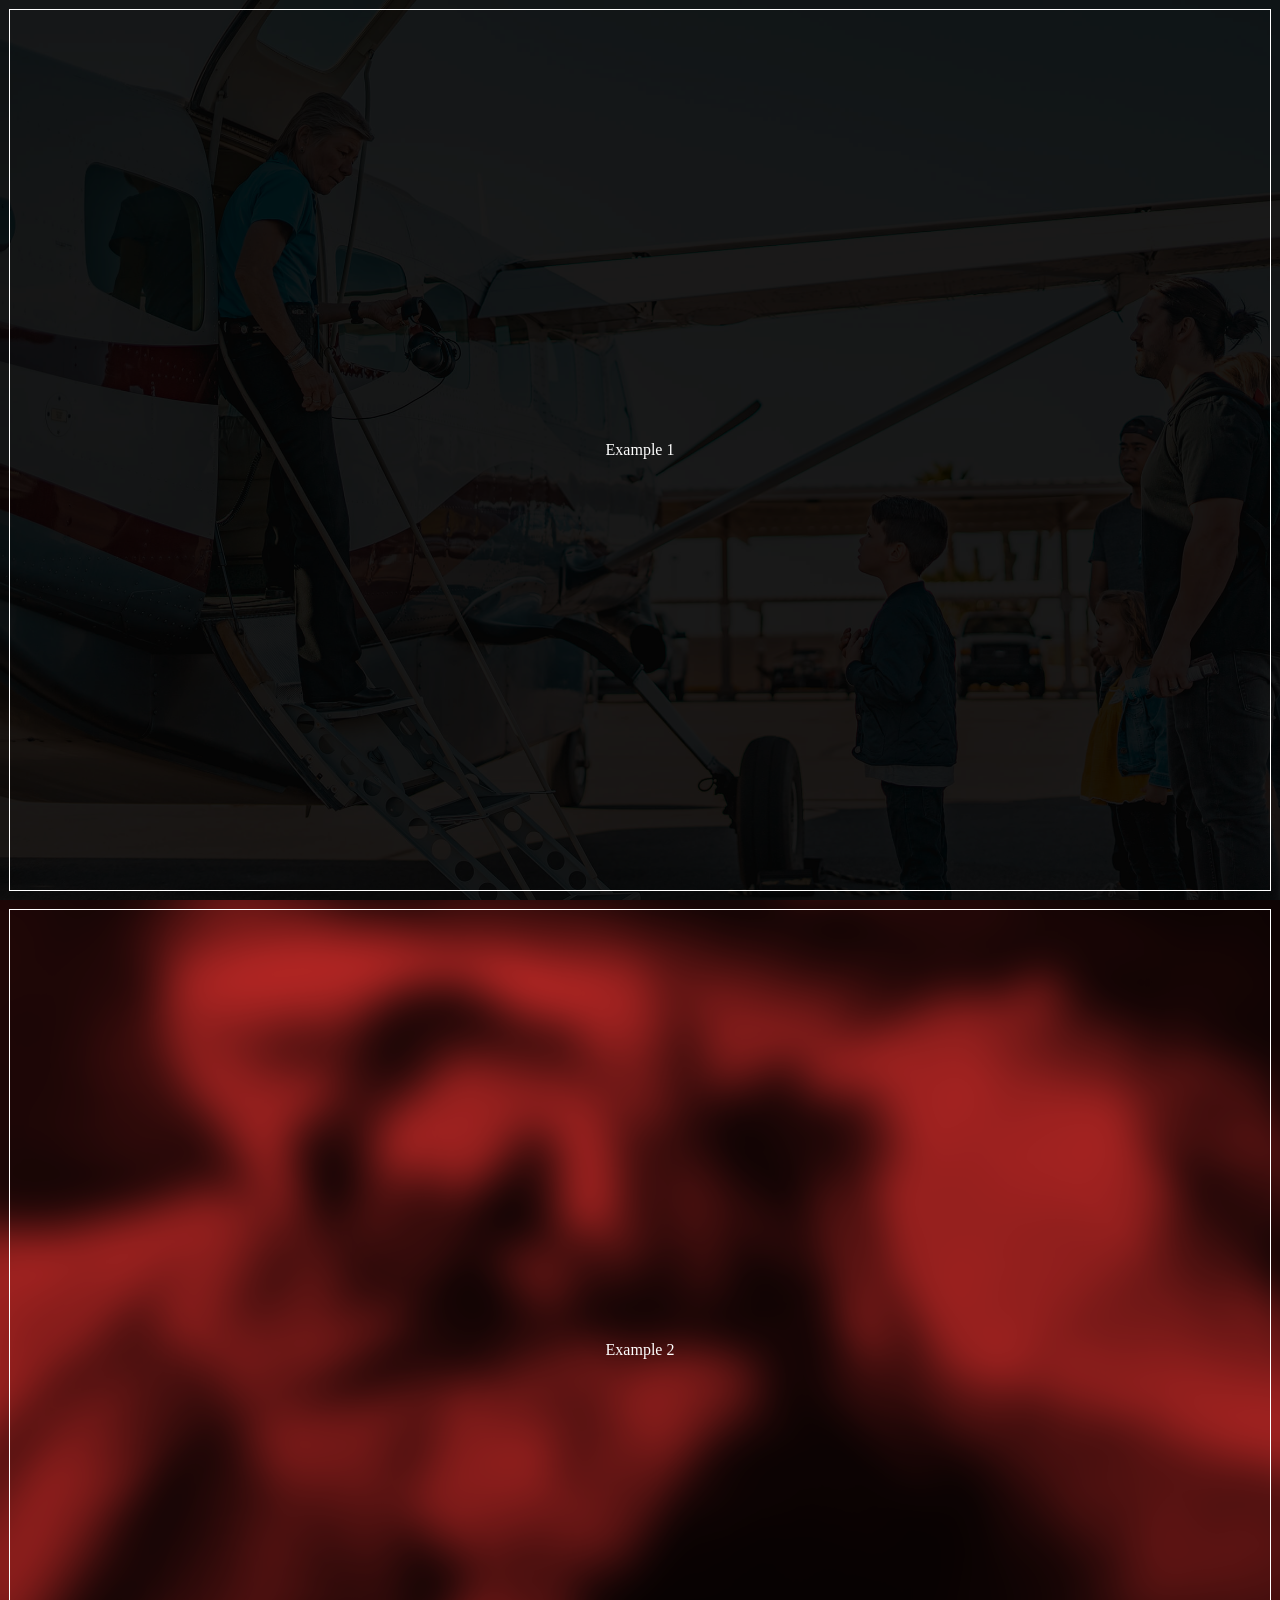
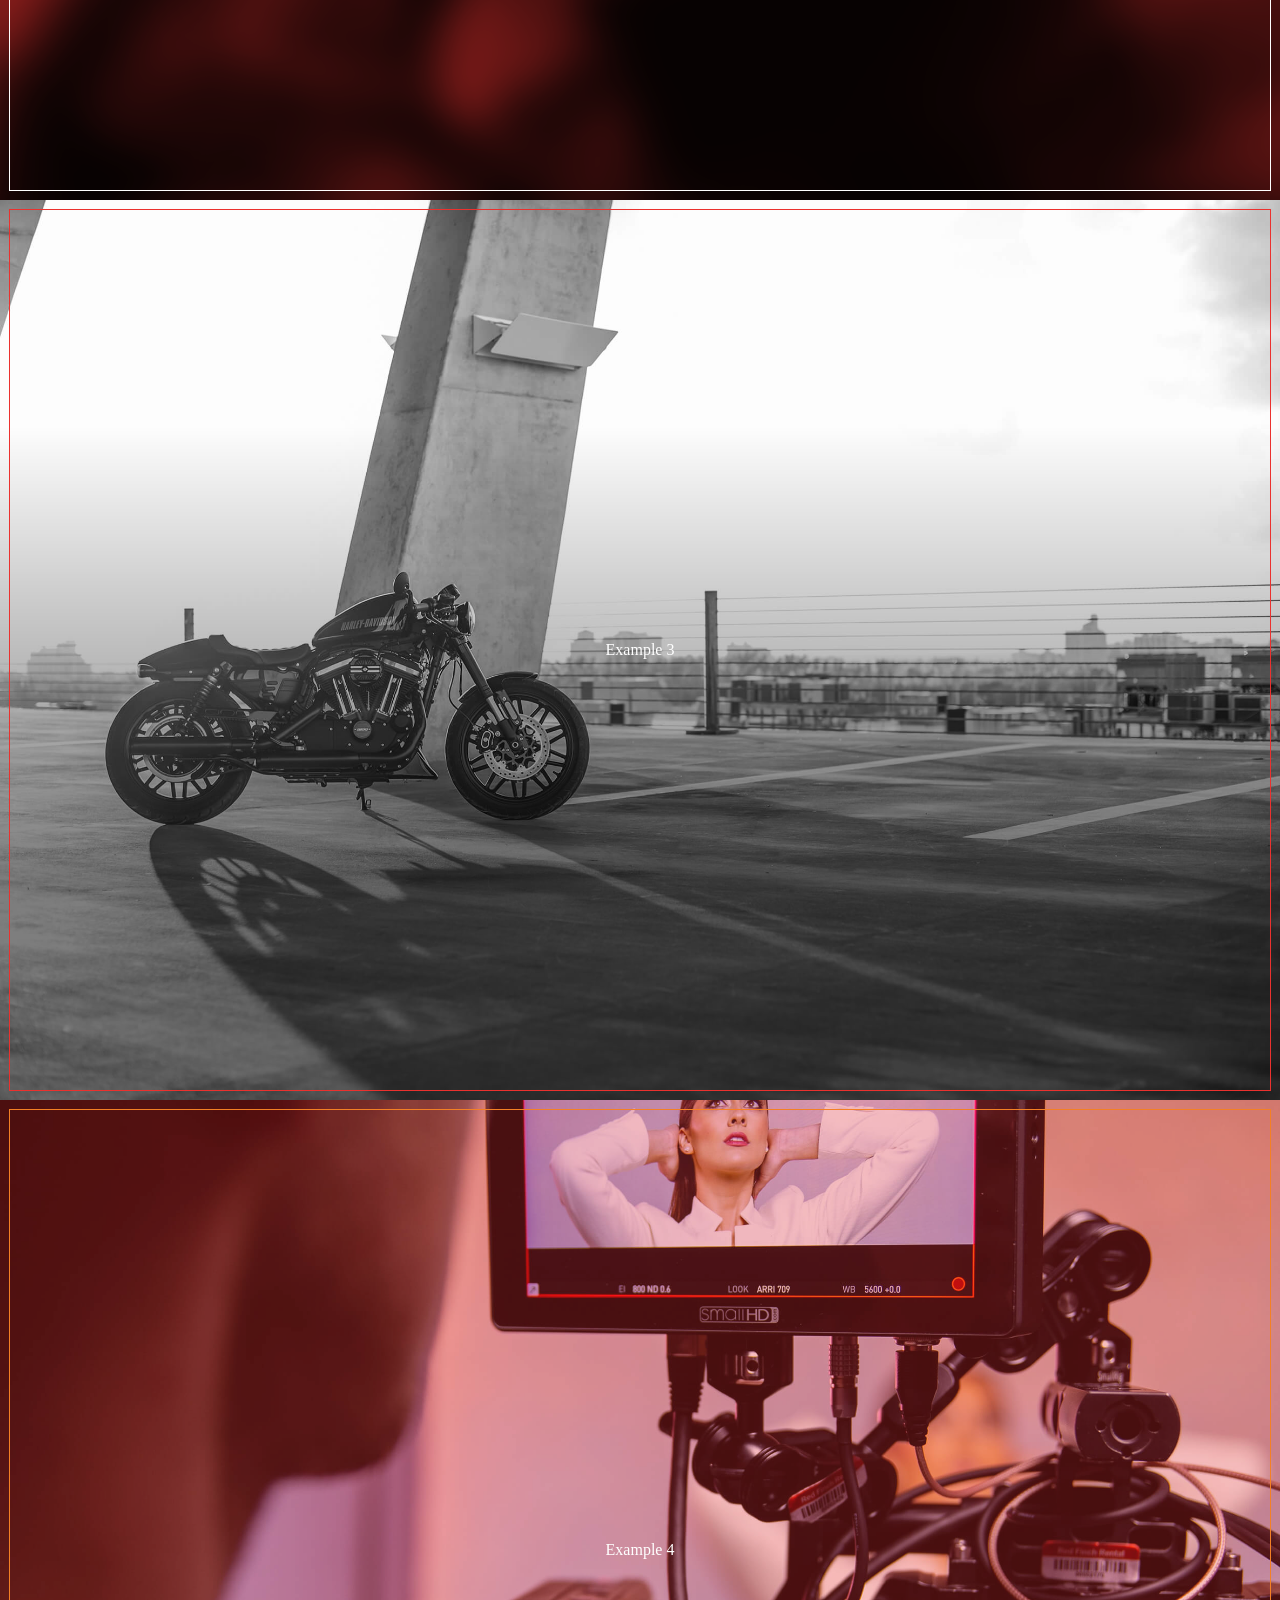
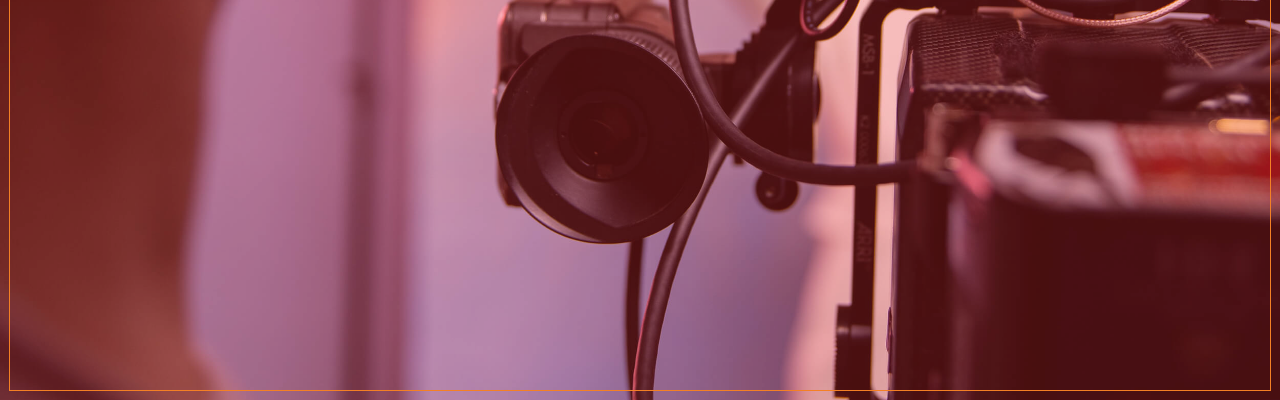
==== index.html @ 0d4daacf "added md readme and github pages defult html" ====
<!DOCTYPE html>

<head>
    <meta charset="utf-8">
    <meta http-equiv="X-UA-Compatible" content="IE=edge">
    <title>Responsive Retina Banner</title>
    <meta name="description" content="">
    <meta name="viewport" content="width=device-width, initial-scale=1">
    <link rel="stylesheet" href="tl-img-style.css">
    <link rel="stylesheet" href="filter-effects.css">
    <link rel="stylesheet" href="image-focus.css">
    <link rel="stylesheet" href="overlay.css">
    <link rel="stylesheet" href="border.css">
</head>

<body style="margin: 0;">
    <!--Example 1-->
    <div id="bg-container" class="img-focus-left-top brightness-10 inner-border border-white">
        <picture id="img-container">
            <img id="bg-img" src="westwind-air-service-HglMaEPrfi4-unsplash-web-1250@2X-72dpi.jpg">
        </picture>
        <div id="top-content">
            <p>Example 1</p>
        </div>
    </div>
    <!--Example 2-->
    <div id="bg-container" class="img-focus-center-center overlay-brand-color-1 overlay-opacity-100 grayscale-100 inner-border border-white overlay-blend-mode-maltiply blur-20">
        <picture id="img-container">
            <img id="bg-img" src="felipe-bustillo-mBhzTWgmepY-unsplash-web-1250@2X-72dpi.jpg">
        </picture>
        <div id="top-content">
            <p>Example 2</p>
        </div>
    </div>
    <!--Example 3-->
    <div id="bg-container" class="img-focus-bottom-left overlay-black overlay-opacity-50 grayscale-100 inner-border border-brand-color-1 overlay-gradiant-mask">
        <picture id="img-container">
            <img id="bg-img" src="harley-davidson-kSNQz1lTBPQ-unsplash-web-1250@2X-72dpi.jpg">
        </picture>
        <div id="top-content">
            <p>Example 3</p>
        </div>
    </div>
    <!--Example 4-->
    <div id="bg-container" class="img-focus-top-center overlay-brand-color-1 overlay-opacity-30 inner-border border-brand-color-2 ">
        <picture id="img-container">
            <img id="bg-img" src="josh-miller-nh2riqHLU1s-unsplash-web-1250@2X-72dpi.jpg">
        </picture>
        <div id="top-content">
            <p>Example 4</p>
        </div>
    </div>
</body>
</html
---- tl-img-style.css ----
/*Initalize Variables No Adjustments*/
:root {
  --banner-height: 100vh;
}

/*Positioning*/
#bg-container {
  position: relative;
  display: block;
  width: 100%;
  height: var(--banner-height);
  overflow: hidden;
}

#img-container {
  position: absolute;
  display: block;
  width: 100%;
  height: var(--banner-height);
}

#bg-img {
  position: absolute;
  background-size: cover;
  width: 100%;
  height: var(--banner-height);
  -o-object-fit: cover;
  object-fit: cover;
}

#top-content {
  position: absolute;
  display: -webkit-box;
  display: flex;
  -webkit-box-align: center;
  align-items: center;
  -webkit-box-pack: center;
  justify-content: center;
  height: var(--banner-height);
  width: 100%;
}

/*Defult Top Content Text Color*/
#top-content {
  color: #ffffff;
}
/*if screen overlay is black make top text white*/
.overlay-black #top-content {
  color: #ffffff;
}
/*if screen overlay is white make top text black*/
.overlay-white #top-content {
  color: #000000;
}
---- filter-effects.css ----
#bg-img {
  --blur: 0px;
  --contrast: 100%;
  --brightness: 100%;
  --dropshadow: 0px 0px 0px black;
  --grayscale: 0%;
  --hue-rotate: 0deg;
  --invert: 0%;
  --opacity: 100%;
  --saturate: 100%;
  --sepia: 0%;
}
/*Apply Defult Variables*/
#bg-img {
  filter: blur(var(--blur)) contrast(var(--contrast))
    brightness(var(--brightness)) drop-shadow(var(--dropshadow))
    grayscale(var(--grayscale)) hue-rotate(var(--hue-rotate))
    invert(var(--invert)) opacity(var(--opacity)) saturate(var(--saturate))
    sepia(var(--sepia));
}

/*Blur img*/
.blur-5 #bg-img {
  --blur: 05px;
  transform: scale(1.1);
}
.blur-10 #bg-img {
  --blur: 05px;
  transform: scale(1.1);
}
.blur-15 #bg-img {
  --blur: 15px;
  transform: scale(1.1);
}
.blur-20 #bg-img {
  --blur: 20px;
  transform: scale(1.1);
}
.blur-25 #bg-img {
  --blur: 05px;
  transform: scale(1.1);
}
.blur-30 #bg-img {
  --blur: 05px;
  transform: scale(1.1);
}
.blur-35 #bg-img {
  --blur: 05px;
  transform: scale(1.1);
}
.blur-40 #bg-img {
  --blur: 05px;
  transform: scale(1.1);
}
.blur-45 #bg-img {
  --blur: 05px;
  transform: scale(1.1);
}
.blur-50 #bg-img {
  --blur: 05px;
  transform: scale(1.1);
}

/*contrast*/
.contrast-100 {
  --contrast: 100%;
}
.contrast-90 {
  --contrast: 90%;
}
.contrast-80 {
  --contrast: 80%;
}
.contrast-70 {
  --contrast: 70%;
}
.contrast-60 {
  --contrast: 60%;
}
.contrast-50 {
  --contrast: 50%;
}
.contrast-40 {
  --contrast: 40%;
}
.contrast-30 {
  --contrast: 30%;
}
.contrast-20 {
  --contrast: 20%;
}
.contrast-10 {
  --contrast: 10%;
}
.contrast-0 {
  --contrast: 0%;
}

/*Brightness of img*/
.brightness-0 #bg-img {
  --brightness: 0%;
}
.brightness-10 #bg-img {
  --brightness: 10%;
}
.brightness-20 #bg-img {
  --brightness: 20%;
}
.brightness-30 #bg-img {
  --brightness: 30%;
}
.brightness-40 #bg-img {
  --brightness: 40%;
}
.brightness-50 #bg-img {
  --brightness: 50%;
}
.brightness-60 #bg-img {
  --brightness: 60%;
}
.brightness-70 #bg-img {
  --brightness: 70%;
}
.brightness-80 #bg-img {
  --brightness: 80%;
}
.brightness-90 #bg-img {
  --brightness: 90%;
}
.brightness-100 #bg-img {
  --brightness: 100%;
}

/*GrayScale img*/
.grayscale-10 #bg-img {
  --grayscale: 5%;
}
.grayscale-20 #bg-img {
  --grayscale: 20%;
}
.grayscale-30 #bg-img {
  --grayscale: 30%;
}
.grayscale-40 #bg-img {
  --grayscale: 40%;
}
.grayscale-50 #bg-img {
  --grayscale: 50%;
}
.grayscale-60 #bg-img {
  --grayscale: 60%;
}
.grayscale-70 #bg-img {
  --grayscale: 70%;
}
.grayscale-80 #bg-img {
  --grayscale: 80%;
}
.grayscale-90 #bg-img {
  --grayscale: 90%;
}
.grayscale-100 #bg-img {
  --grayscale: 100%;
}

/*Drop Shadow*/
.drop-shadow-color-black {

}
.drop-shadow-color-white {
    
}
.drop-shadow-brand-color {
    #eb312e;
}
---- image-focus.css ----
/*img Focus Points Key Words*/
.img-focus-left-top #bg-img {
  object-position: left top;
}

.img-focus-left-center #bg-img {
  object-position: left center;
}

.img-focus-left-bottom #bg-img {
  object-position: left bottom;
}

.img-focus-right-top #bg-img {
  object-position: right top;
}

.img-focus-right-center #bg-img {
  object-position: right center;
}

.img-focus-right-bottom #bg-img {
  object-position: right bottom;
}

.img-focus-center-top #bg-img {
  object-position: center top;
}

.img-focus-center-center #bg-img {
  object-position: center center;
}

.img-focus-center-bottom #bg-img {
  object-position: center bottom;
}
/*img Focus Point Percentages*/
/*10% - */
.img-focus-10-10 #bg-img {
  object-position: 10% 10%;
}
.img-focus-10-20 #bg-img {
  object-position: 10% 20%;
}
.img-focus-10-30 #bg-img {
  object-position: 10% 30%;
}
.img-focus-10-40 #bg-img {
  object-position: 10% 40%;
}
.img-focus-10-50 #bg-img {
  object-position: 10% 50%;
}
.img-focus-10-60 #bg-img {
  object-position: 10% 60%;
}
.img-focus-10-70 #bg-img {
  object-position: 10% 70%;
}
.img-focus-10-80 #bg-img {
  object-position: 10% 80%;
}
.img-focus-10-90 #bg-img {
  object-position: 10% 90%;
}
.img-focus-10-100 #bg-img {
  object-position: 10% 100%;
}
/*20% - */
.img-focus-20-10 #bg-img {
  object-position: 20% 10%;
}
.img-focus-20-20 #bg-img {
  object-position: 20% 20%;
}
.img-focus-20-30 #bg-img {
  object-position: 20% 30%;
}
.img-focus-20-40 #bg-img {
  object-position: 20% 40%;
}
.img-focus-20-50 #bg-img {
  object-position: 20% 50%;
}
.img-focus-20-60 #bg-img {
  object-position: 20% 60%;
}
.img-focus-20-70 #bg-img {
  object-position: 20% 70%;
}
.img-focus-20-80 #bg-img {
  object-position: 20% 80%;
}
.img-focus-20-90 #bg-img {
  object-position: 20% 90%;
}
.img-focus-20-100 #bg-img {
  object-position: 20% 100%;
}
/*30% - */
.img-focus-30-10 #bg-img {
  object-position: 30% 10%;
}
.img-focus-30-20 #bg-img {
  object-position: 30% 20%;
}
.img-focus-30-30 #bg-img {
  object-position: 30% 30%;
}
.img-focus-30-40 #bg-img {
  object-position: 30% 40%;
}
.img-focus-30-50 #bg-img {
  object-position: 30% 50%;
}
.img-focus-30-60 #bg-img {
  object-position: 30% 60%;
}
.img-focus-30-70 #bg-img {
  object-position: 30% 70%;
}
.img-focus-30-80 #bg-img {
  object-position: 30% 80%;
}
.img-focus-30-90 #bg-img {
  object-position: 30% 90%;
}
.img-focus-30-100 #bg-img {
  object-position: 30% 100%;
}
/*40% - */
.img-focus-40-10 #bg-img {
  object-position: 30% 10%;
}
.img-focus-40-20 #bg-img {
  object-position: 40% 20%;
}
.img-focus-40-30 #bg-img {
  object-position: 40% 30%;
}
.img-focus-40-40 #bg-img {
  object-position: 40% 40%;
}
.img-focus-40-50 #bg-img {
  object-position: 40% 50%;
}
.img-focus-40-60 #bg-img {
  object-position: 40% 60%;
}
.img-focus-40-70 #bg-img {
  object-position: 40% 70%;
}
.img-focus-40-80 #bg-img {
  object-position: 40% 80%;
}
.img-focus-40-90 #bg-img {
  object-position: 40% 90%;
}
.img-focus-40-100 #bg-img {
  object-position: 40% 100%;
}
/*50% - */
.img-focus-50-10 #bg-img {
  object-position: 50% 10%;
}
.img-focus-50-20 #bg-img {
  object-position: 50% 20%;
}
.img-focus-50-30 #bg-img {
  object-position: 50% 30%;
}
.img-focus-50-40 #bg-img {
  object-position: 50% 40%;
}
.img-focus-50-50 #bg-img {
  object-position: 50% 50%;
}
.img-focus-50-60 #bg-img {
  object-position: 50% 60%;
}
.img-focus-50-70 #bg-img {
  object-position: 50% 70%;
}
.img-focus-50-80 #bg-img {
  object-position: 50% 80%;
}
.img-focus-50-90 #bg-img {
  object-position: 50% 90%;
}
.img-focus-50-100 #bg-img {
  object-position: 50% 100%;
}
/*60% - */
.img-focus-60-10 #bg-img {
  object-position: 60% 10%;
}
.img-focus-60-20 #bg-img {
  object-position: 60% 20%;
}
.img-focus-60-30 #bg-img {
  object-position: 60% 30%;
}
.img-focus-60-40 #bg-img {
  object-position: 60% 40%;
}
.img-focus-60-50 #bg-img {
  object-position: 60% 50%;
}
.img-focus-60-60 #bg-img {
  object-position: 60% 60%;
}
.img-focus-60-70 #bg-img {
  object-position: 60% 70%;
}
.img-focus-60-80 #bg-img {
  object-position: 60% 80%;
}
.img-focus-60-90 #bg-img {
  object-position: 60% 90%;
}
.img-focus-60-100 #bg-img {
  object-position: 60% 100%;
}
/*70% - */
.img-focus-70-10 #bg-img {
  object-position: 70% 10%;
}
.img-focus-70-20 #bg-img {
  object-position: 70% 20%;
}
.img-focus-70-30 #bg-img {
  object-position: 70% 30%;
}
.img-focus-70-40 #bg-img {
  object-position: 70% 40%;
}
.img-focus-70-50 #bg-img {
  object-position: 70% 50%;
}
.img-focus-70-60 #bg-img {
  object-position: 70% 60%;
}
.img-focus-70-70 #bg-img {
  object-position: 70% 70%;
}
.img-focus-70-80 #bg-img {
  object-position: 70% 80%;
}
.img-focus-70-90 #bg-img {
  object-position: 70% 90%;
}
.img-focus-70-100 #bg-img {
  object-position: 70% 100%;
}
/*80% - */
.img-focus-80-10 #bg-img {
  object-position: 80% 10%;
}
.img-focus-80-20 #bg-img {
  object-position: 80% 20%;
}
.img-focus-80-30 #bg-img {
  object-position: 80% 30%;
}
.img-focus-80-40 #bg-img {
  object-position: 80% 40%;
}
.img-focus-80-50 #bg-img {
  object-position: 80% 50%;
}
.img-focus-80-60 #bg-img {
  object-position: 80% 60%;
}
.img-focus-80-70 #bg-img {
  object-position: 80% 70%;
}
.img-focus-80-80 #bg-img {
  object-position: 80% 80%;
}
.img-focus-80-90 #bg-img {
  object-position: 80% 90%;
}
.img-focus-80-100 #bg-img {
  object-position: 80% 100%;
}
/*90% - */
.img-focus-90-10 #bg-img {
  object-position: 90% 10%;
}
.img-focus-90-20 #bg-img {
  object-position: 90% 20%;
}
.img-focus-90-30 #bg-img {
  object-position: 90% 30%;
}
.img-focus-90-40 #bg-img {
  object-position: 90% 40%;
}
.img-focus-90-50 #bg-img {
  object-position: 90% 50%;
}
.img-focus-90-60 #bg-img {
  object-position: 90% 60%;
}
.img-focus-90-70 #bg-img {
  object-position: 90% 70%;
}
.img-focus-90-80 #bg-img {
  object-position: 90% 80%;
}
.img-focus-90-90 #bg-img {
  object-position: 90% 90%;
}
.img-focus-90-100 #bg-img {
  object-position: 90% 100%;
}
/*100% - */
.img-focus-100-10 #bg-img {
  object-position: 100% 10%;
}
.img-focus-100-20 #bg-img {
  object-position: 100% 20%;
}
.img-focus-100-30 #bg-img {
  object-position: 100% 30%;
}
.img-focus-100-40 #bg-img {
  object-position: 100% 40%;
}
.img-focus-100-50 #bg-img {
  object-position: 100% 50%;
}
.img-focus-100-60 #bg-img {
  object-position: 100% 60%;
}
.img-focus-100-70 #bg-img {
  object-position: 100% 70%;
}
.img-focus-100-80 #bg-img {
  object-position: 100% 80%;
}
.img-focus-100-90 #bg-img {
  object-position: 100% 90%;
}
.img-focus-100-100 #bg-img {
  object-position: 100% 100%;
}
---- overlay.css ----
/*Create Empty Overlay*/
#img-container::after {
  content: '';
  position: absolute;
  top: 0;
  left: 0;
  right: 0;
  bottom: 0;
  width: 100%;
  height: 100%;
}

/*Overlay Color*/
.overlay-black #img-container::after {
  background-color: #000000;
}
.overlay-white #img-container::after {
  background-color: #ffffff;
}
.overlay-brand-color-1 #img-container::after {
  background-color: #eb312e;
}
.overlay-brand-color-2 #img-container::after {
  background-color: #f48024;
}
.overlay-gradiant-1 #img-container::after {
  background: linear-gradient(
    0deg,
    rgba(244, 128, 36, 1) 0%,
    rgba(255, 190, 128, 1) 100%
  );
}
.overlay-gradiant-mask #img-container::after {
  -webkit-mask-image: linear-gradient(to bottom, transparent 25%, black 75%);
}

/*Overlay Opacity*/
.overlay-opacity-5 #img-container::after {
  opacity: 0.05;
}

.overlay-opacity-10 #img-container::after {
  opacity: 0.1;
}

.overlay-opacity-15 #img-container::after {
  opacity: 0.15;
}

.overlay-opacity-20 #img-container::after {
  opacity: 0.2;
}

.overlay-opacity-25 #img-container::after {
  opacity: 0.25;
}

.overlay-opacity-30 #img-container::after {
  opacity: 0.3;
}

.overlay-opacity-35 #img-container::after {
  opacity: 0.35;
}

.overlay-opacity-40 #img-container::after {
  opacity: 0.4;
}

.overlay-opacity-45 #img-container::after {
  opacity: 0.45;
}

.overlay-opacity-50 #img-container::after {
  opacity: 0.5;
}

.overlay-opacity-55 #img-container::after {
  opacity: 0.55;
}

.overlay-opacity-65 #img-container::after {
  opacity: 0.65;
}

.overlay-opacity-70 #img-container::after {
  opacity: 0.7;
}

.overlay-opacity-75 #img-container::after {
  opacity: 0.75;
}

.overlay-opacity-80 #img-container::after {
  opacity: 0.8;
}

.overlay-opacity-85 #img-container::after {
  opacity: 0.85;
}

.overlay-opacity-90 #img-container::after {
  opacity: 0.9;
}

.overlay-opacity-95 #img-container::after {
  opacity: 0.95;
}

/*Blend Modes*/
.overlay-blend-mode-maltiply #img-container::after {
  mix-blend-mode: multiply;
}
.overlay-blend-mode-screen #img-container::after {
  mix-blend-mode: screen;
}
.overlay-blend-mode-darken #img-container::after {
  mix-blend-mode: darken;
}
.overlay-blend-mode-lighten #img-container::after {
  mix-blend-mode: lighten;
}
.overlay-blend-mode-color-dodge #img-container::after {
  mix-blend-mode: color-burn;
}
.overlay-blend-mode-hard-light #img-container::after {
  mix-blend-mode: hard-light;
}
.overlay-blend-mode-soft-light #img-container::after {
  mix-blend-mode: soft-light;
}
.overlay-blend-mode-difference #img-container::after {
  mix-blend-mode: difference;
}
.overlay-blend-mode-exclusion #img-container::after {
  mix-blend-mode: exclusion;
}
.overlay-blend-mode-hue #img-container::after {
  mix-blend-mode: hue;
}
.overlay-blend-mode-saturation #img-container::after {
  mix-blend-mode: saturation;
}
.overlay-blend-mode-color #img-container::after {
  mix-blend-mode: color;
}
.overlay-blend-mode-luminosity #img-container::after {
  mix-blend-mode: luminosity;
}
---- border.css ----
/*inner border*/
.inner-border #top-content {
  outline-style: solid;
  outline-color: #ffffff;
  outline-width: 1px;
  outline-offset: -10px;
}
/*inner border color*/
.border-black #top-content {
  outline-color: #000000;
}
.border-white #top-content {
  outline-color: #ffffff;
}
.border-brand-color-1 #top-content {
  outline-color: #eb312e;
}
.border-brand-color-2 #top-content {
  outline-color: #f48024;
}
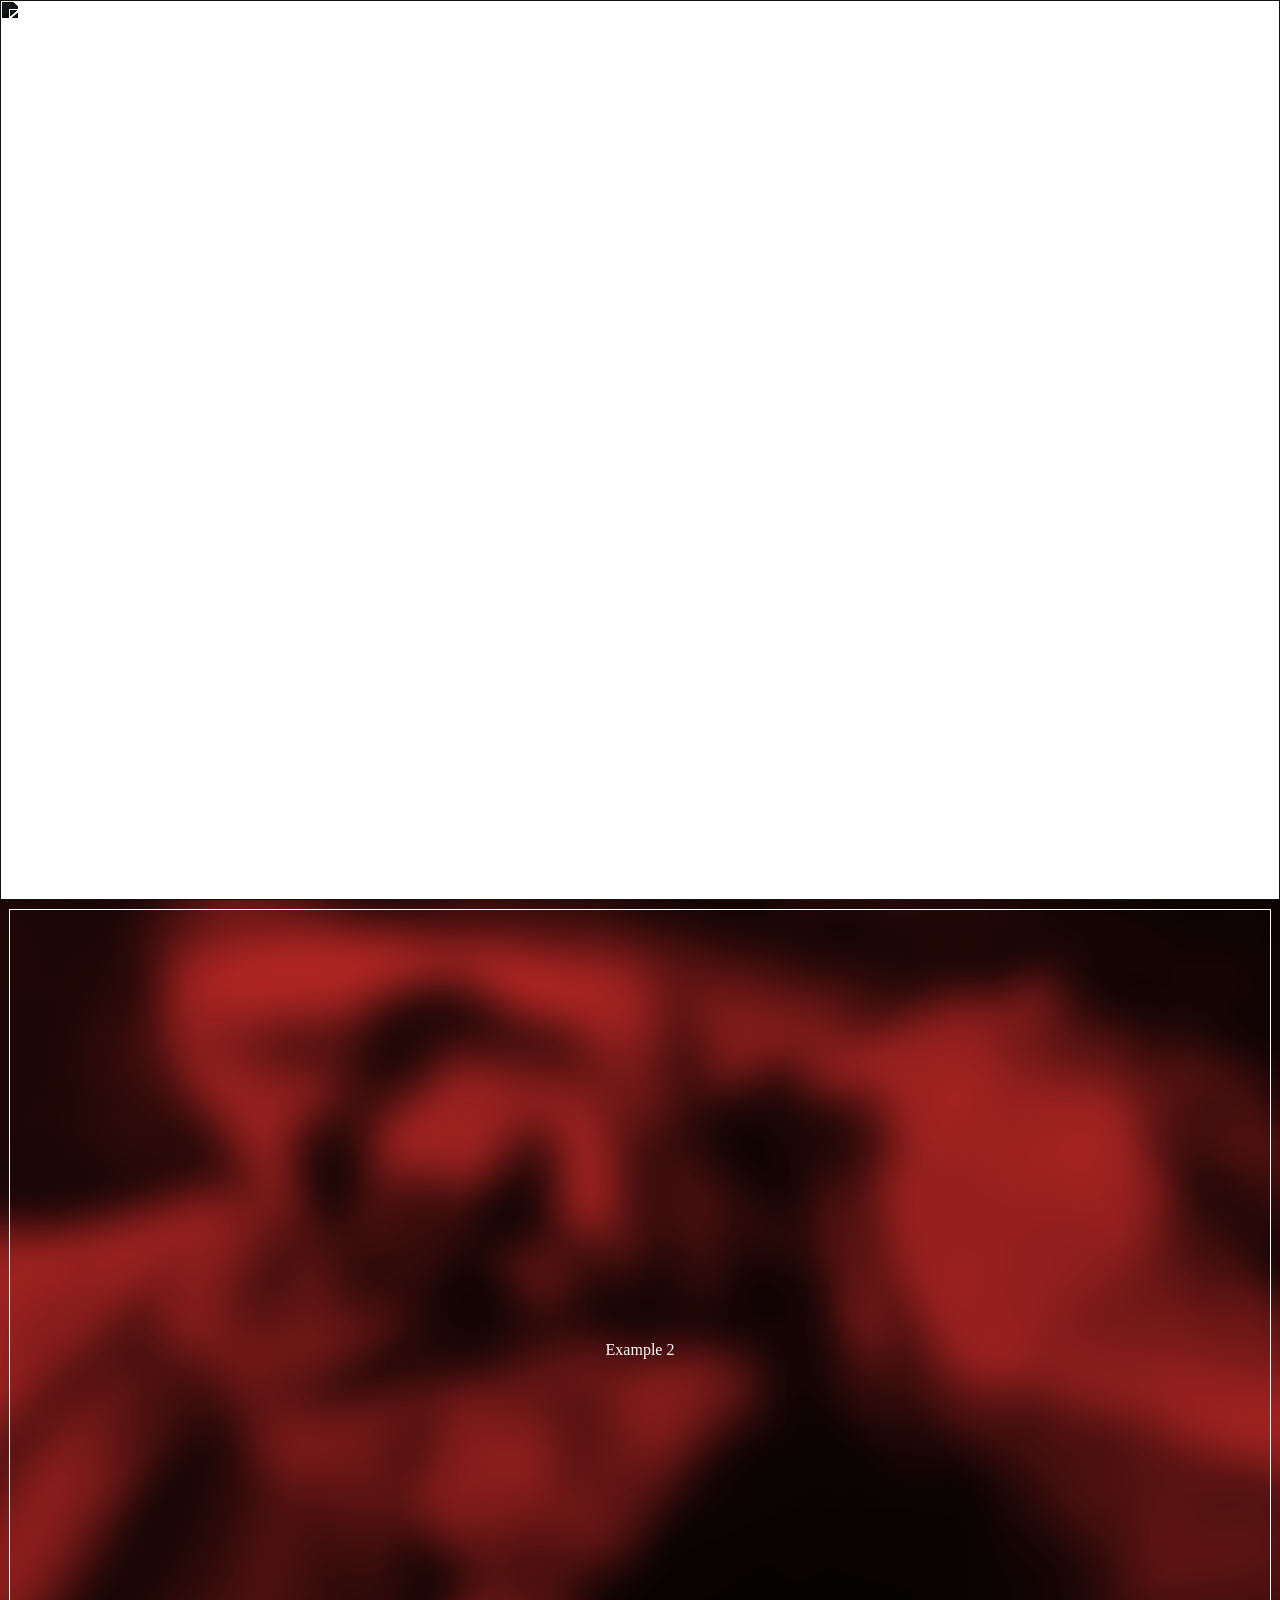
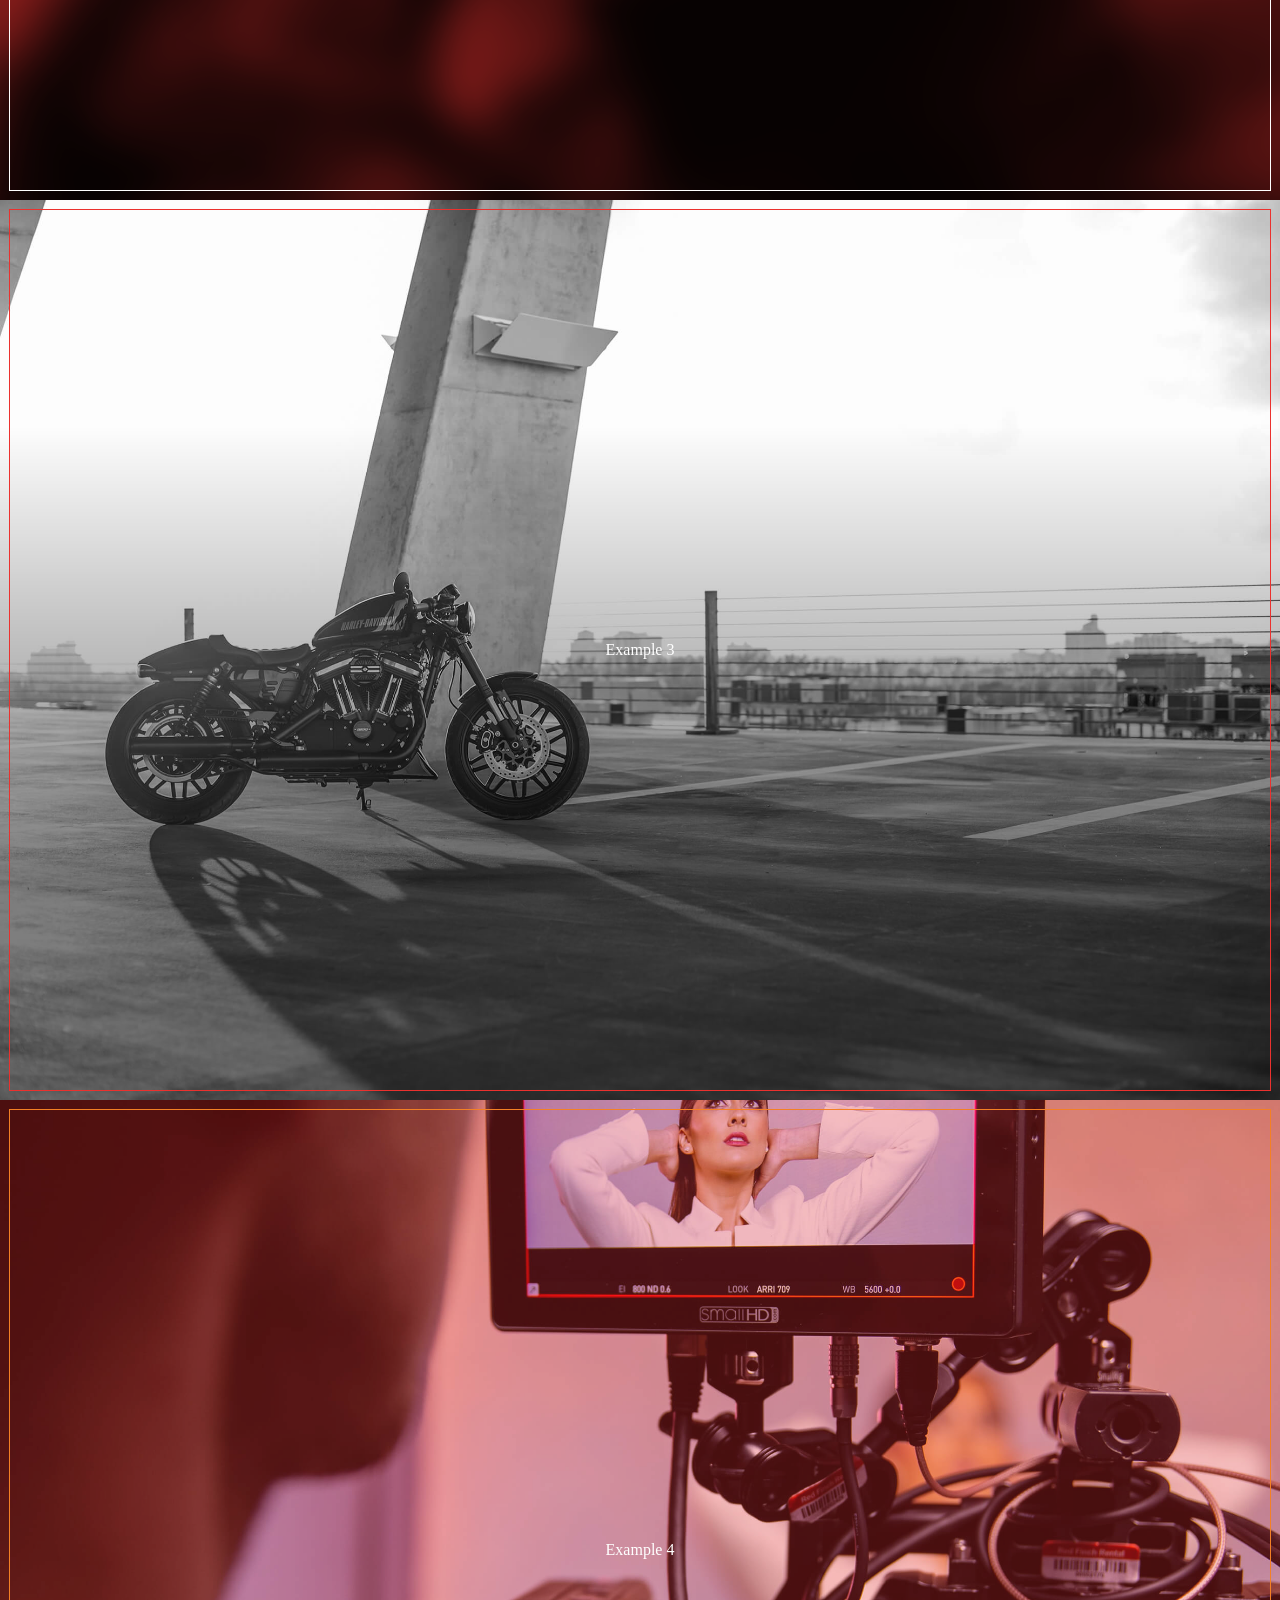
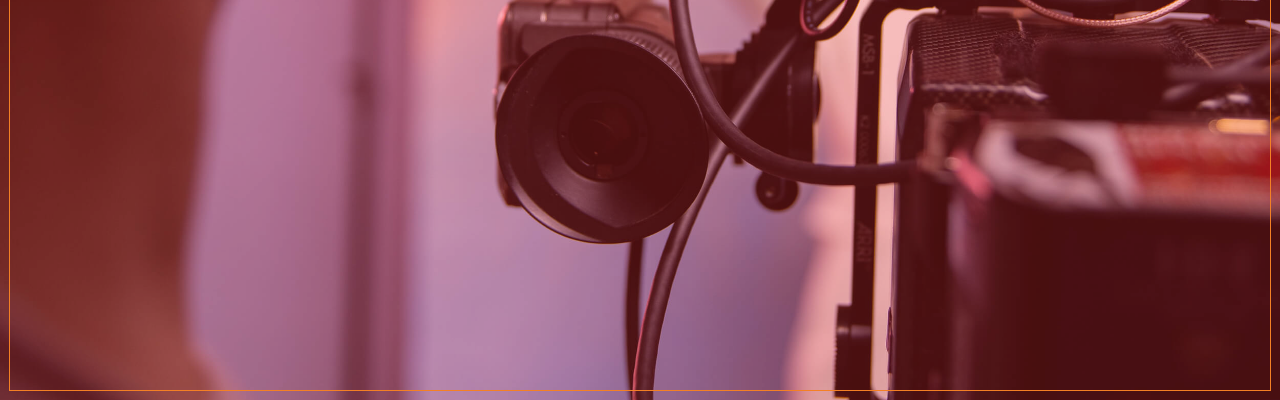
==== commit 5d2856d7: "cleaned directoris" ====
--- a/index.html
+++ b/index.html
@@ -6,18 +6,18 @@
     <title>Responsive Retina Banner</title>
     <meta name="description" content="">
     <meta name="viewport" content="width=device-width, initial-scale=1">
-    <link rel="stylesheet" href="tl-img-style.css">
-    <link rel="stylesheet" href="filter-effects.css">
-    <link rel="stylesheet" href="image-focus.css">
-    <link rel="stylesheet" href="overlay.css">
-    <link rel="stylesheet" href="border.css">
+    <link rel="stylesheet" href="css/tl-img-style.css">
+    <link rel="stylesheet" href="css/filter-effects.css">
+    <link rel="stylesheet" href="css/image-focus.css">
+    <link rel="stylesheet" href="css/overlay.css">
+    <link rel="stylesheet" href="css/border.css">
 </head>
 
 <body style="margin: 0;">
     <!--Example 1-->
     <div id="bg-container" class="img-focus-left-top brightness-10 inner-border border-white">
         <picture id="img-container">
-            <img id="bg-img" src="westwind-air-service-HglMaEPrfi4-unsplash-web-1250@2X-72dpi.jpg">
+            <img id="bg-img" src="images/westwind-air-service-HglMaEPrfi4-unsplash-web-1250@2X-72dpi.jpg">
         </picture>
         <div id="top-content">
             <p>Example 1</p>
@@ -26,7 +26,7 @@
     <!--Example 2-->
     <div id="bg-container" class="img-focus-center-center overlay-brand-color-1 overlay-opacity-100 grayscale-100 inner-border border-white overlay-blend-mode-maltiply blur-20">
         <picture id="img-container">
-            <img id="bg-img" src="felipe-bustillo-mBhzTWgmepY-unsplash-web-1250@2X-72dpi.jpg">
+            <img id="bg-img" src="images/felipe-bustillo-mBhzTWgmepY-unsplash-web-1250@2X-72dpi.jpg">
         </picture>
         <div id="top-content">
             <p>Example 2</p>
@@ -35,7 +35,7 @@
     <!--Example 3-->
     <div id="bg-container" class="img-focus-bottom-left overlay-black overlay-opacity-50 grayscale-100 inner-border border-brand-color-1 overlay-gradiant-mask">
         <picture id="img-container">
-            <img id="bg-img" src="harley-davidson-kSNQz1lTBPQ-unsplash-web-1250@2X-72dpi.jpg">
+            <img id="bg-img" src="images/harley-davidson-kSNQz1lTBPQ-unsplash-web-1250@2X-72dpi.jpg">
         </picture>
         <div id="top-content">
             <p>Example 3</p>
@@ -44,7 +44,7 @@
     <!--Example 4-->
     <div id="bg-container" class="img-focus-top-center overlay-brand-color-1 overlay-opacity-30 inner-border border-brand-color-2 ">
         <picture id="img-container">
-            <img id="bg-img" src="josh-miller-nh2riqHLU1s-unsplash-web-1250@2X-72dpi.jpg">
+            <img id="bg-img" src="images/josh-miller-nh2riqHLU1s-unsplash-web-1250@2X-72dpi.jpg">
         </picture>
         <div id="top-content">
             <p>Example 4</p>
--- a/css/tl-img-style.css
+++ b/css/tl-img-style.css
@@ -0,0 +1,54 @@
+/*Initalize Variables No Adjustments*/
+:root {
+  --banner-height: 100vh;
+}
+
+/*Positioning*/
+#bg-container {
+  position: relative;
+  display: block;
+  width: 100%;
+  height: var(--banner-height);
+  overflow: hidden;
+}
+
+#img-container {
+  position: absolute;
+  display: block;
+  width: 100%;
+  height: var(--banner-height);
+}
+
+#bg-img {
+  position: absolute;
+  background-size: cover;
+  width: 100%;
+  height: var(--banner-height);
+  -o-object-fit: cover;
+  object-fit: cover;
+}
+
+#top-content {
+  position: absolute;
+  display: -webkit-box;
+  display: flex;
+  -webkit-box-align: center;
+  align-items: center;
+  -webkit-box-pack: center;
+  justify-content: center;
+  height: var(--banner-height);
+  width: 100%;
+}
+
+/*Defult Top Content Text Color*/
+#top-content {
+  color: #ffffff;
+}
+/*if screen overlay is black make top text white*/
+.overlay-black #top-content {
+  color: #ffffff;
+}
+/*if screen overlay is white make top text black*/
+.overlay-white #top-content {
+  color: #000000;
+}
--- a/css/filter-effects.css
+++ b/css/filter-effects.css
@@ -0,0 +1,175 @@
+#bg-img {
+  --blur: 0px;
+  --contrast: 100%;
+  --brightness: 100%;
+  --dropshadow: 0px 0px 0px black;
+  --grayscale: 0%;
+  --hue-rotate: 0deg;
+  --invert: 0%;
+  --opacity: 100%;
+  --saturate: 100%;
+  --sepia: 0%;
+}
+/*Apply Defult Variables*/
+#bg-img {
+  filter: blur(var(--blur)) contrast(var(--contrast))
+    brightness(var(--brightness)) drop-shadow(var(--dropshadow))
+    grayscale(var(--grayscale)) hue-rotate(var(--hue-rotate))
+    invert(var(--invert)) opacity(var(--opacity)) saturate(var(--saturate))
+    sepia(var(--sepia));
+}
+
+/*Blur img*/
+.blur-5 #bg-img {
+  --blur: 05px;
+  transform: scale(1.1);
+}
+.blur-10 #bg-img {
+  --blur: 05px;
+  transform: scale(1.1);
+}
+.blur-15 #bg-img {
+  --blur: 15px;
+  transform: scale(1.1);
+}
+.blur-20 #bg-img {
+  --blur: 20px;
+  transform: scale(1.1);
+}
+.blur-25 #bg-img {
+  --blur: 05px;
+  transform: scale(1.1);
+}
+.blur-30 #bg-img {
+  --blur: 05px;
+  transform: scale(1.1);
+}
+.blur-35 #bg-img {
+  --blur: 05px;
+  transform: scale(1.1);
+}
+.blur-40 #bg-img {
+  --blur: 05px;
+  transform: scale(1.1);
+}
+.blur-45 #bg-img {
+  --blur: 05px;
+  transform: scale(1.1);
+}
+.blur-50 #bg-img {
+  --blur: 05px;
+  transform: scale(1.1);
+}
+
+/*contrast*/
+.contrast-100 {
+  --contrast: 100%;
+}
+.contrast-90 {
+  --contrast: 90%;
+}
+.contrast-80 {
+  --contrast: 80%;
+}
+.contrast-70 {
+  --contrast: 70%;
+}
+.contrast-60 {
+  --contrast: 60%;
+}
+.contrast-50 {
+  --contrast: 50%;
+}
+.contrast-40 {
+  --contrast: 40%;
+}
+.contrast-30 {
+  --contrast: 30%;
+}
+.contrast-20 {
+  --contrast: 20%;
+}
+.contrast-10 {
+  --contrast: 10%;
+}
+.contrast-0 {
+  --contrast: 0%;
+}
+
+/*Brightness of img*/
+.brightness-0 #bg-img {
+  --brightness: 0%;
+}
+.brightness-10 #bg-img {
+  --brightness: 10%;
+}
+.brightness-20 #bg-img {
+  --brightness: 20%;
+}
+.brightness-30 #bg-img {
+  --brightness: 30%;
+}
+.brightness-40 #bg-img {
+  --brightness: 40%;
+}
+.brightness-50 #bg-img {
+  --brightness: 50%;
+}
+.brightness-60 #bg-img {
+  --brightness: 60%;
+}
+.brightness-70 #bg-img {
+  --brightness: 70%;
+}
+.brightness-80 #bg-img {
+  --brightness: 80%;
+}
+.brightness-90 #bg-img {
+  --brightness: 90%;
+}
+.brightness-100 #bg-img {
+  --brightness: 100%;
+}
+
+/*GrayScale img*/
+.grayscale-10 #bg-img {
+  --grayscale: 5%;
+}
+.grayscale-20 #bg-img {
+  --grayscale: 20%;
+}
+.grayscale-30 #bg-img {
+  --grayscale: 30%;
+}
+.grayscale-40 #bg-img {
+  --grayscale: 40%;
+}
+.grayscale-50 #bg-img {
+  --grayscale: 50%;
+}
+.grayscale-60 #bg-img {
+  --grayscale: 60%;
+}
+.grayscale-70 #bg-img {
+  --grayscale: 70%;
+}
+.grayscale-80 #bg-img {
+  --grayscale: 80%;
+}
+.grayscale-90 #bg-img {
+  --grayscale: 90%;
+}
+.grayscale-100 #bg-img {
+  --grayscale: 100%;
+}
+
+/*Drop Shadow*/
+.drop-shadow-color-black {
+
+}
+.drop-shadow-color-white {
+    
+}
+.drop-shadow-brand-color {
+    #eb312e;
+}
--- a/css/image-focus.css
+++ b/css/image-focus.css
@@ -0,0 +1,347 @@
+/*img Focus Points Key Words*/
+.img-focus-left-top #bg-img {
+  object-position: left top;
+}
+
+.img-focus-left-center #bg-img {
+  object-position: left center;
+}
+
+.img-focus-left-bottom #bg-img {
+  object-position: left bottom;
+}
+
+.img-focus-right-top #bg-img {
+  object-position: right top;
+}
+
+.img-focus-right-center #bg-img {
+  object-position: right center;
+}
+
+.img-focus-right-bottom #bg-img {
+  object-position: right bottom;
+}
+
+.img-focus-center-top #bg-img {
+  object-position: center top;
+}
+
+.img-focus-center-center #bg-img {
+  object-position: center center;
+}
+
+.img-focus-center-bottom #bg-img {
+  object-position: center bottom;
+}
+/*img Focus Point Percentages*/
+/*10% - */
+.img-focus-10-10 #bg-img {
+  object-position: 10% 10%;
+}
+.img-focus-10-20 #bg-img {
+  object-position: 10% 20%;
+}
+.img-focus-10-30 #bg-img {
+  object-position: 10% 30%;
+}
+.img-focus-10-40 #bg-img {
+  object-position: 10% 40%;
+}
+.img-focus-10-50 #bg-img {
+  object-position: 10% 50%;
+}
+.img-focus-10-60 #bg-img {
+  object-position: 10% 60%;
+}
+.img-focus-10-70 #bg-img {
+  object-position: 10% 70%;
+}
+.img-focus-10-80 #bg-img {
+  object-position: 10% 80%;
+}
+.img-focus-10-90 #bg-img {
+  object-position: 10% 90%;
+}
+.img-focus-10-100 #bg-img {
+  object-position: 10% 100%;
+}
+/*20% - */
+.img-focus-20-10 #bg-img {
+  object-position: 20% 10%;
+}
+.img-focus-20-20 #bg-img {
+  object-position: 20% 20%;
+}
+.img-focus-20-30 #bg-img {
+  object-position: 20% 30%;
+}
+.img-focus-20-40 #bg-img {
+  object-position: 20% 40%;
+}
+.img-focus-20-50 #bg-img {
+  object-position: 20% 50%;
+}
+.img-focus-20-60 #bg-img {
+  object-position: 20% 60%;
+}
+.img-focus-20-70 #bg-img {
+  object-position: 20% 70%;
+}
+.img-focus-20-80 #bg-img {
+  object-position: 20% 80%;
+}
+.img-focus-20-90 #bg-img {
+  object-position: 20% 90%;
+}
+.img-focus-20-100 #bg-img {
+  object-position: 20% 100%;
+}
+/*30% - */
+.img-focus-30-10 #bg-img {
+  object-position: 30% 10%;
+}
+.img-focus-30-20 #bg-img {
+  object-position: 30% 20%;
+}
+.img-focus-30-30 #bg-img {
+  object-position: 30% 30%;
+}
+.img-focus-30-40 #bg-img {
+  object-position: 30% 40%;
+}
+.img-focus-30-50 #bg-img {
+  object-position: 30% 50%;
+}
+.img-focus-30-60 #bg-img {
+  object-position: 30% 60%;
+}
+.img-focus-30-70 #bg-img {
+  object-position: 30% 70%;
+}
+.img-focus-30-80 #bg-img {
+  object-position: 30% 80%;
+}
+.img-focus-30-90 #bg-img {
+  object-position: 30% 90%;
+}
+.img-focus-30-100 #bg-img {
+  object-position: 30% 100%;
+}
+/*40% - */
+.img-focus-40-10 #bg-img {
+  object-position: 30% 10%;
+}
+.img-focus-40-20 #bg-img {
+  object-position: 40% 20%;
+}
+.img-focus-40-30 #bg-img {
+  object-position: 40% 30%;
+}
+.img-focus-40-40 #bg-img {
+  object-position: 40% 40%;
+}
+.img-focus-40-50 #bg-img {
+  object-position: 40% 50%;
+}
+.img-focus-40-60 #bg-img {
+  object-position: 40% 60%;
+}
+.img-focus-40-70 #bg-img {
+  object-position: 40% 70%;
+}
+.img-focus-40-80 #bg-img {
+  object-position: 40% 80%;
+}
+.img-focus-40-90 #bg-img {
+  object-position: 40% 90%;
+}
+.img-focus-40-100 #bg-img {
+  object-position: 40% 100%;
+}
+/*50% - */
+.img-focus-50-10 #bg-img {
+  object-position: 50% 10%;
+}
+.img-focus-50-20 #bg-img {
+  object-position: 50% 20%;
+}
+.img-focus-50-30 #bg-img {
+  object-position: 50% 30%;
+}
+.img-focus-50-40 #bg-img {
+  object-position: 50% 40%;
+}
+.img-focus-50-50 #bg-img {
+  object-position: 50% 50%;
+}
+.img-focus-50-60 #bg-img {
+  object-position: 50% 60%;
+}
+.img-focus-50-70 #bg-img {
+  object-position: 50% 70%;
+}
+.img-focus-50-80 #bg-img {
+  object-position: 50% 80%;
+}
+.img-focus-50-90 #bg-img {
+  object-position: 50% 90%;
+}
+.img-focus-50-100 #bg-img {
+  object-position: 50% 100%;
+}
+/*60% - */
+.img-focus-60-10 #bg-img {
+  object-position: 60% 10%;
+}
+.img-focus-60-20 #bg-img {
+  object-position: 60% 20%;
+}
+.img-focus-60-30 #bg-img {
+  object-position: 60% 30%;
+}
+.img-focus-60-40 #bg-img {
+  object-position: 60% 40%;
+}
+.img-focus-60-50 #bg-img {
+  object-position: 60% 50%;
+}
+.img-focus-60-60 #bg-img {
+  object-position: 60% 60%;
+}
+.img-focus-60-70 #bg-img {
+  object-position: 60% 70%;
+}
+.img-focus-60-80 #bg-img {
+  object-position: 60% 80%;
+}
+.img-focus-60-90 #bg-img {
+  object-position: 60% 90%;
+}
+.img-focus-60-100 #bg-img {
+  object-position: 60% 100%;
+}
+/*70% - */
+.img-focus-70-10 #bg-img {
+  object-position: 70% 10%;
+}
+.img-focus-70-20 #bg-img {
+  object-position: 70% 20%;
+}
+.img-focus-70-30 #bg-img {
+  object-position: 70% 30%;
+}
+.img-focus-70-40 #bg-img {
+  object-position: 70% 40%;
+}
+.img-focus-70-50 #bg-img {
+  object-position: 70% 50%;
+}
+.img-focus-70-60 #bg-img {
+  object-position: 70% 60%;
+}
+.img-focus-70-70 #bg-img {
+  object-position: 70% 70%;
+}
+.img-focus-70-80 #bg-img {
+  object-position: 70% 80%;
+}
+.img-focus-70-90 #bg-img {
+  object-position: 70% 90%;
+}
+.img-focus-70-100 #bg-img {
+  object-position: 70% 100%;
+}
+/*80% - */
+.img-focus-80-10 #bg-img {
+  object-position: 80% 10%;
+}
+.img-focus-80-20 #bg-img {
+  object-position: 80% 20%;
+}
+.img-focus-80-30 #bg-img {
+  object-position: 80% 30%;
+}
+.img-focus-80-40 #bg-img {
+  object-position: 80% 40%;
+}
+.img-focus-80-50 #bg-img {
+  object-position: 80% 50%;
+}
+.img-focus-80-60 #bg-img {
+  object-position: 80% 60%;
+}
+.img-focus-80-70 #bg-img {
+  object-position: 80% 70%;
+}
+.img-focus-80-80 #bg-img {
+  object-position: 80% 80%;
+}
+.img-focus-80-90 #bg-img {
+  object-position: 80% 90%;
+}
+.img-focus-80-100 #bg-img {
+  object-position: 80% 100%;
+}
+/*90% - */
+.img-focus-90-10 #bg-img {
+  object-position: 90% 10%;
+}
+.img-focus-90-20 #bg-img {
+  object-position: 90% 20%;
+}
+.img-focus-90-30 #bg-img {
+  object-position: 90% 30%;
+}
+.img-focus-90-40 #bg-img {
+  object-position: 90% 40%;
+}
+.img-focus-90-50 #bg-img {
+  object-position: 90% 50%;
+}
+.img-focus-90-60 #bg-img {
+  object-position: 90% 60%;
+}
+.img-focus-90-70 #bg-img {
+  object-position: 90% 70%;
+}
+.img-focus-90-80 #bg-img {
+  object-position: 90% 80%;
+}
+.img-focus-90-90 #bg-img {
+  object-position: 90% 90%;
+}
+.img-focus-90-100 #bg-img {
+  object-position: 90% 100%;
+}
+/*100% - */
+.img-focus-100-10 #bg-img {
+  object-position: 100% 10%;
+}
+.img-focus-100-20 #bg-img {
+  object-position: 100% 20%;
+}
+.img-focus-100-30 #bg-img {
+  object-position: 100% 30%;
+}
+.img-focus-100-40 #bg-img {
+  object-position: 100% 40%;
+}
+.img-focus-100-50 #bg-img {
+  object-position: 100% 50%;
+}
+.img-focus-100-60 #bg-img {
+  object-position: 100% 60%;
+}
+.img-focus-100-70 #bg-img {
+  object-position: 100% 70%;
+}
+.img-focus-100-80 #bg-img {
+  object-position: 100% 80%;
+}
+.img-focus-100-90 #bg-img {
+  object-position: 100% 90%;
+}
+.img-focus-100-100 #bg-img {
+  object-position: 100% 100%;
+}
--- a/css/overlay.css
+++ b/css/overlay.css
@@ -0,0 +1,149 @@
+/*Create Empty Overlay*/
+#img-container::after {
+  content: '';
+  position: absolute;
+  top: 0;
+  left: 0;
+  right: 0;
+  bottom: 0;
+  width: 100%;
+  height: 100%;
+}
+
+/*Overlay Color*/
+.overlay-black #img-container::after {
+  background-color: #000000;
+}
+.overlay-white #img-container::after {
+  background-color: #ffffff;
+}
+.overlay-brand-color-1 #img-container::after {
+  background-color: #eb312e;
+}
+.overlay-brand-color-2 #img-container::after {
+  background-color: #f48024;
+}
+.overlay-gradiant-1 #img-container::after {
+  background: linear-gradient(
+    0deg,
+    rgba(244, 128, 36, 1) 0%,
+    rgba(255, 190, 128, 1) 100%
+  );
+}
+.overlay-gradiant-mask #img-container::after {
+  -webkit-mask-image: linear-gradient(to bottom, transparent 25%, black 75%);
+}
+
+/*Overlay Opacity*/
+.overlay-opacity-5 #img-container::after {
+  opacity: 0.05;
+}
+
+.overlay-opacity-10 #img-container::after {
+  opacity: 0.1;
+}
+
+.overlay-opacity-15 #img-container::after {
+  opacity: 0.15;
+}
+
+.overlay-opacity-20 #img-container::after {
+  opacity: 0.2;
+}
+
+.overlay-opacity-25 #img-container::after {
+  opacity: 0.25;
+}
+
+.overlay-opacity-30 #img-container::after {
+  opacity: 0.3;
+}
+
+.overlay-opacity-35 #img-container::after {
+  opacity: 0.35;
+}
+
+.overlay-opacity-40 #img-container::after {
+  opacity: 0.4;
+}
+
+.overlay-opacity-45 #img-container::after {
+  opacity: 0.45;
+}
+
+.overlay-opacity-50 #img-container::after {
+  opacity: 0.5;
+}
+
+.overlay-opacity-55 #img-container::after {
+  opacity: 0.55;
+}
+
+.overlay-opacity-65 #img-container::after {
+  opacity: 0.65;
+}
+
+.overlay-opacity-70 #img-container::after {
+  opacity: 0.7;
+}
+
+.overlay-opacity-75 #img-container::after {
+  opacity: 0.75;
+}
+
+.overlay-opacity-80 #img-container::after {
+  opacity: 0.8;
+}
+
+.overlay-opacity-85 #img-container::after {
+  opacity: 0.85;
+}
+
+.overlay-opacity-90 #img-container::after {
+  opacity: 0.9;
+}
+
+.overlay-opacity-95 #img-container::after {
+  opacity: 0.95;
+}
+
+/*Blend Modes*/
+.overlay-blend-mode-maltiply #img-container::after {
+  mix-blend-mode: multiply;
+}
+.overlay-blend-mode-screen #img-container::after {
+  mix-blend-mode: screen;
+}
+.overlay-blend-mode-darken #img-container::after {
+  mix-blend-mode: darken;
+}
+.overlay-blend-mode-lighten #img-container::after {
+  mix-blend-mode: lighten;
+}
+.overlay-blend-mode-color-dodge #img-container::after {
+  mix-blend-mode: color-burn;
+}
+.overlay-blend-mode-hard-light #img-container::after {
+  mix-blend-mode: hard-light;
+}
+.overlay-blend-mode-soft-light #img-container::after {
+  mix-blend-mode: soft-light;
+}
+.overlay-blend-mode-difference #img-container::after {
+  mix-blend-mode: difference;
+}
+.overlay-blend-mode-exclusion #img-container::after {
+  mix-blend-mode: exclusion;
+}
+.overlay-blend-mode-hue #img-container::after {
+  mix-blend-mode: hue;
+}
+.overlay-blend-mode-saturation #img-container::after {
+  mix-blend-mode: saturation;
+}
+.overlay-blend-mode-color #img-container::after {
+  mix-blend-mode: color;
+}
+.overlay-blend-mode-luminosity #img-container::after {
+  mix-blend-mode: luminosity;
+}
--- a/css/border.css
+++ b/css/border.css
@@ -0,0 +1,20 @@
+/*inner border*/
+.inner-border #top-content {
+  outline-style: solid;
+  outline-color: #ffffff;
+  outline-width: 1px;
+  outline-offset: -10px;
+}
+/*inner border color*/
+.border-black #top-content {
+  outline-color: #000000;
+}
+.border-white #top-content {
+  outline-color: #ffffff;
+}
+.border-brand-color-1 #top-content {
+  outline-color: #eb312e;
+}
+.border-brand-color-2 #top-content {
+  outline-color: #f48024;
+}
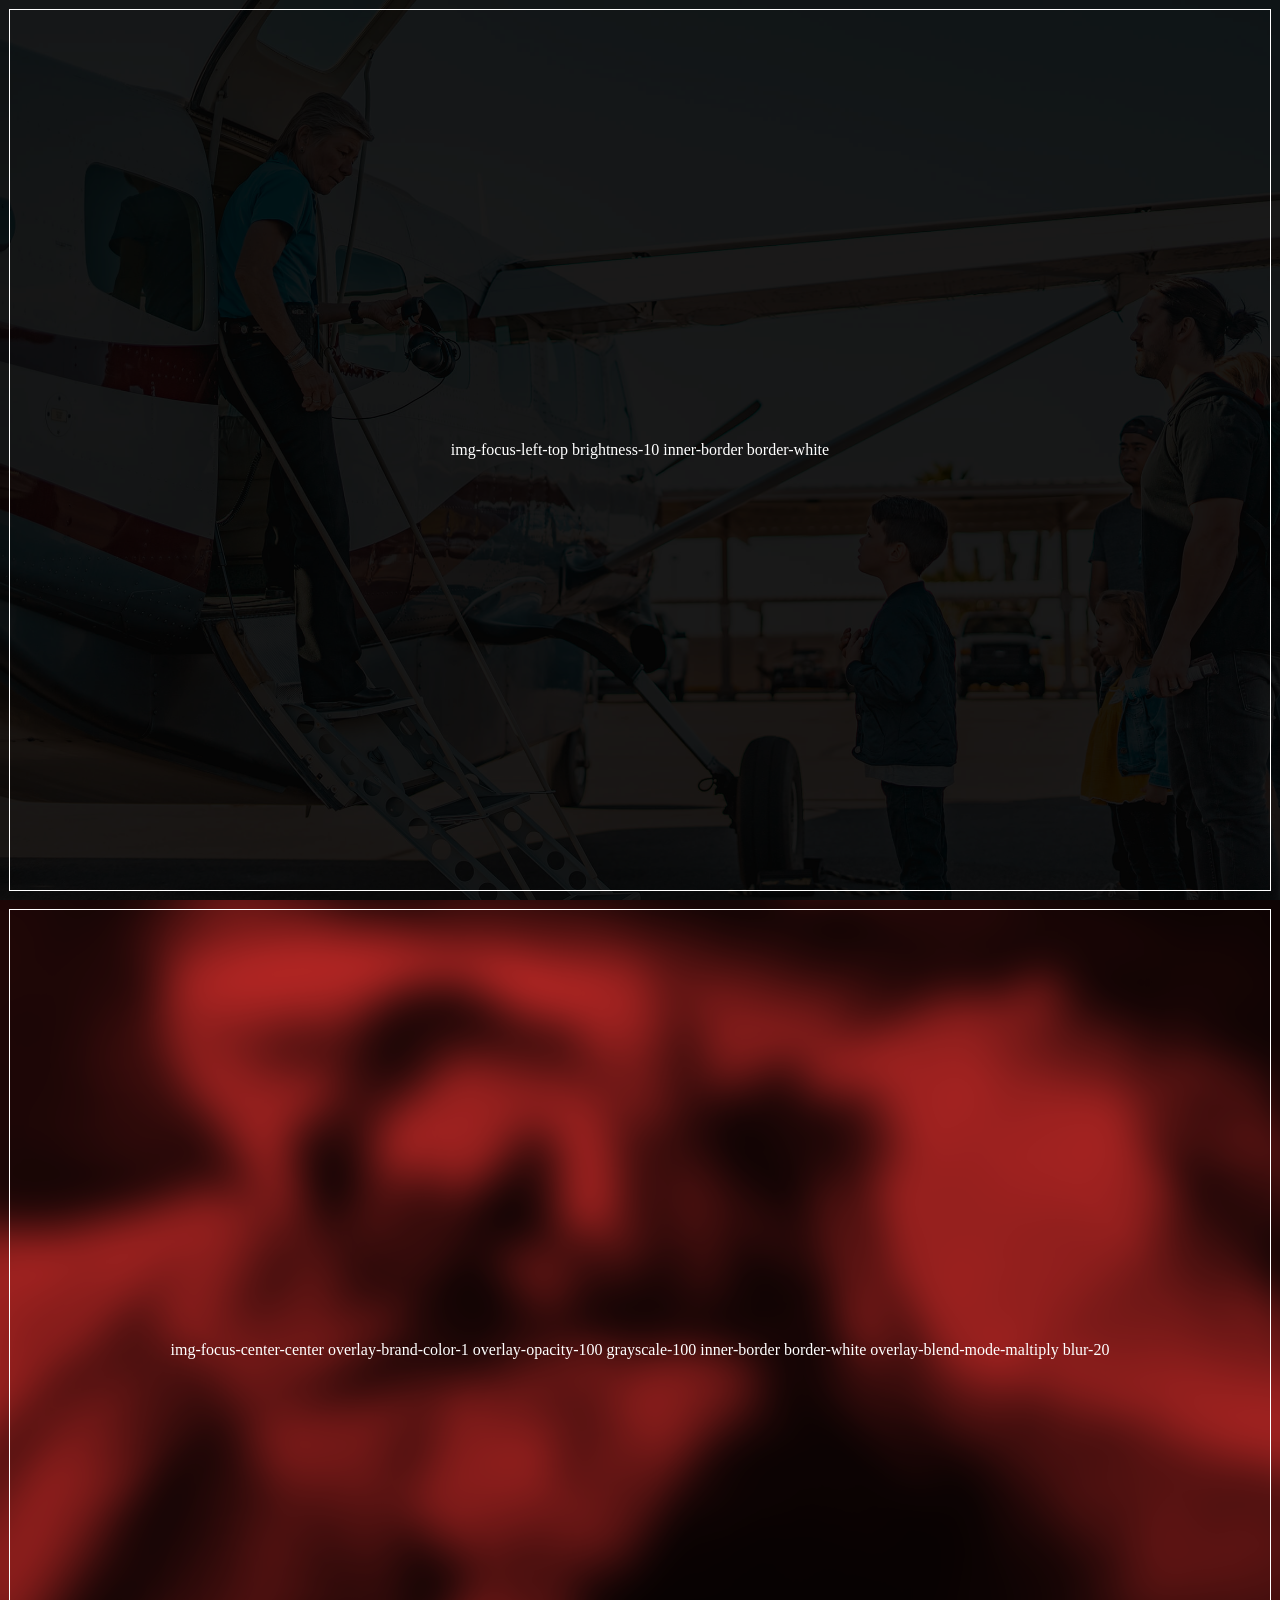
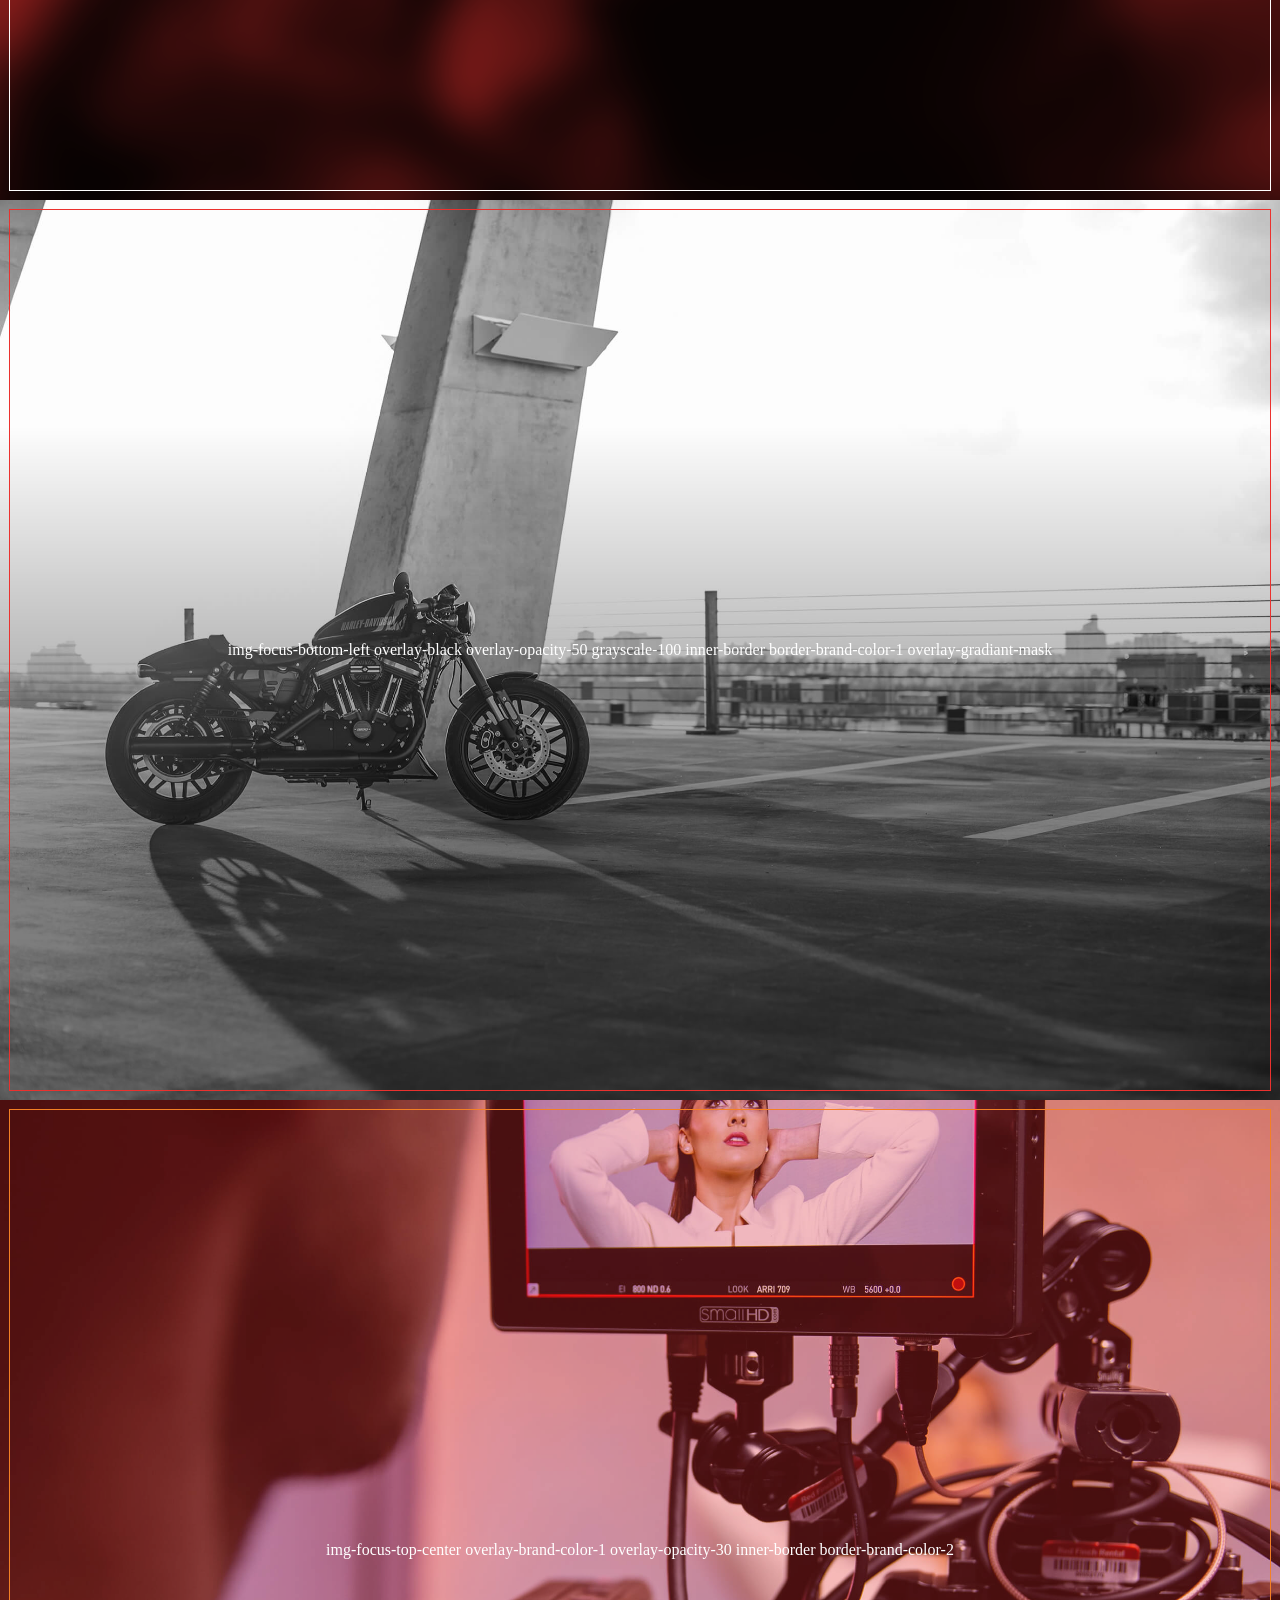
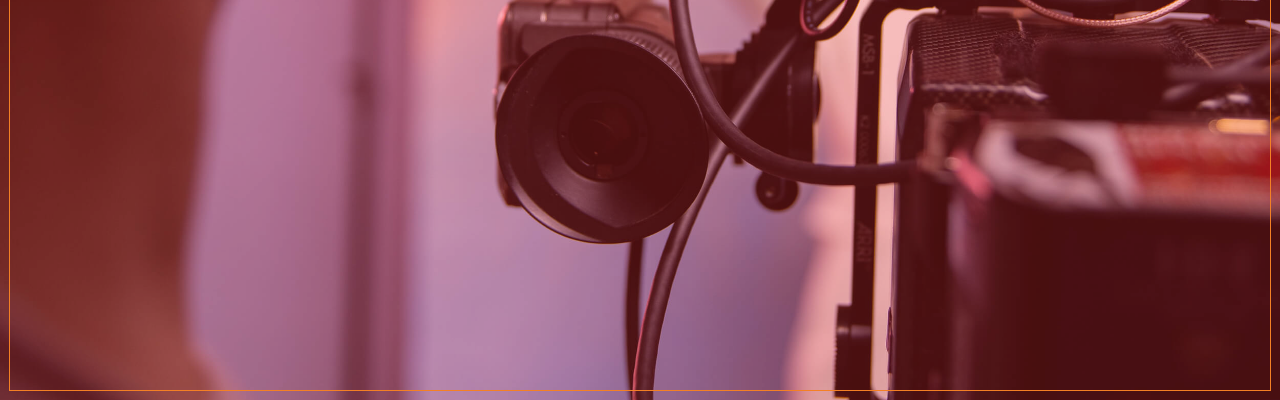
==== commit 6a6811b8: "add class names to p tag on examples" ====
--- a/index.html
+++ b/index.html
@@ -20,7 +20,7 @@
             <img id="bg-img" src="images/westwind-air-service-HglMaEPrfi4-unsplash-web-1250@2X-72dpi.jpg">
         </picture>
         <div id="top-content">
-            <p>Example 1</p>
+            <p>img-focus-left-top brightness-10 inner-border border-white</p>
         </div>
     </div>
     <!--Example 2-->
@@ -29,7 +29,7 @@
             <img id="bg-img" src="images/felipe-bustillo-mBhzTWgmepY-unsplash-web-1250@2X-72dpi.jpg">
         </picture>
         <div id="top-content">
-            <p>Example 2</p>
+            <p>img-focus-center-center overlay-brand-color-1 overlay-opacity-100 grayscale-100 inner-border border-white overlay-blend-mode-maltiply blur-20</p>
         </div>
     </div>
     <!--Example 3-->
@@ -38,16 +38,16 @@
             <img id="bg-img" src="images/harley-davidson-kSNQz1lTBPQ-unsplash-web-1250@2X-72dpi.jpg">
         </picture>
         <div id="top-content">
-            <p>Example 3</p>
+            <p>img-focus-bottom-left overlay-black overlay-opacity-50 grayscale-100 inner-border border-brand-color-1 overlay-gradiant-mask</p>
         </div>
     </div>
     <!--Example 4-->
-    <div id="bg-container" class="img-focus-top-center overlay-brand-color-1 overlay-opacity-30 inner-border border-brand-color-2 ">
+    <div id="bg-container" class="img-focus-top-center overlay-brand-color-1 overlay-opacity-30 inner-border border-brand-color-2">
         <picture id="img-container">
             <img id="bg-img" src="images/josh-miller-nh2riqHLU1s-unsplash-web-1250@2X-72dpi.jpg">
         </picture>
         <div id="top-content">
-            <p>Example 4</p>
+            <p>img-focus-top-center overlay-brand-color-1 overlay-opacity-30 inner-border border-brand-color-2</p>
         </div>
     </div>
 </body>
